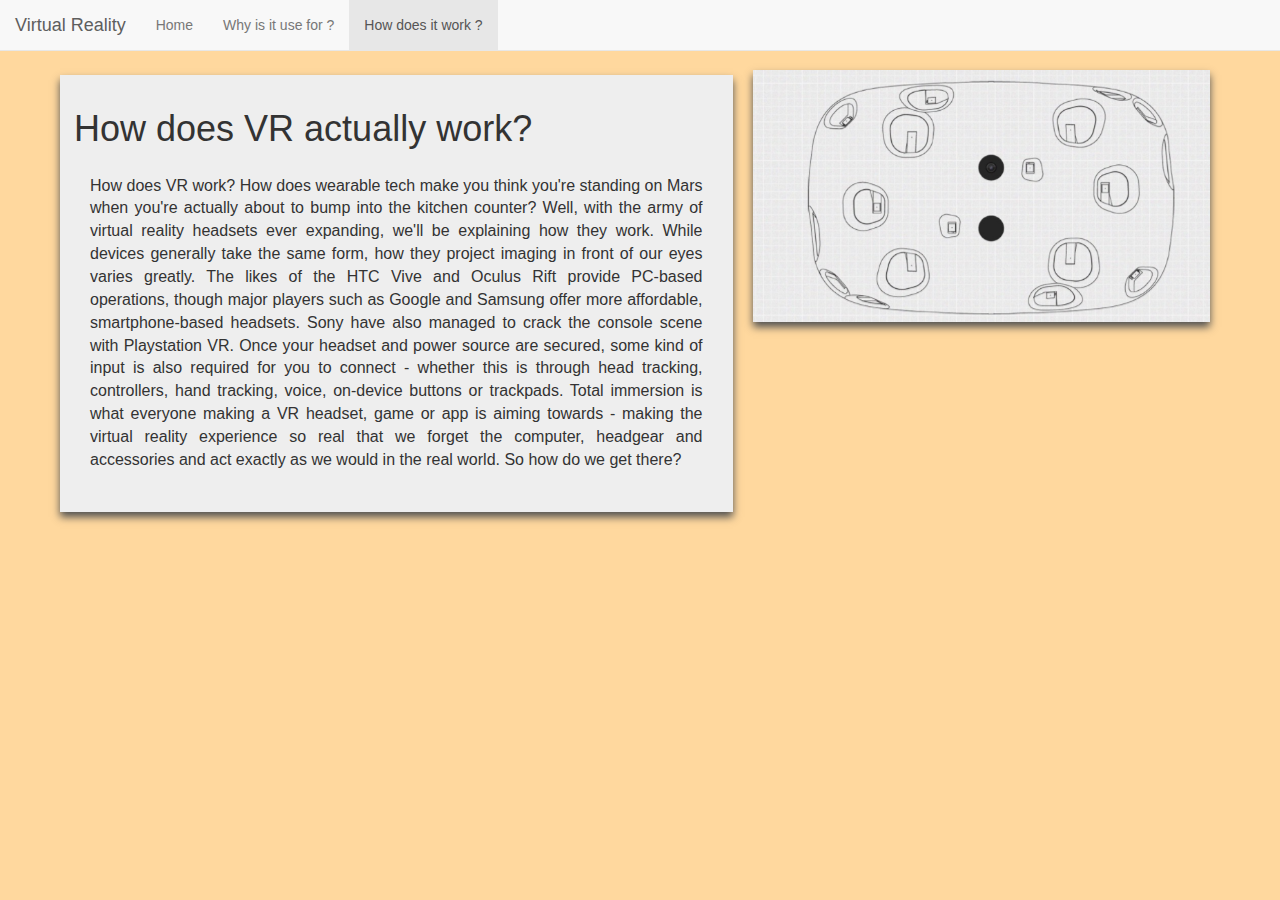
==== how.html @ d701558c "Implémentation du nouveau site" ====
<!DOCTYPE html>
<html>

<head>
    <title>Virtual Reality</title>
    <meta charset="utf-8">
    <meta name="viewport" content="width=device-width, initial-scale=1">
    <link rel="stylesheet" href="https://maxcdn.bootstrapcdn.com/bootstrap/3.3.7/css/bootstrap.min.css">
    <script src="https://ajax.googleapis.com/ajax/libs/jquery/3.1.1/jquery.min.js"></script>
    <script src="https://maxcdn.bootstrapcdn.com/bootstrap/3.3.7/js/bootstrap.min.js"></script>
    <link href="css/styles.css" rel="stylesheet">

    <meta property="og:title" content="Virtual Reality" />
    <meta property="og:type" content="profile" />
    <meta property="og:locale" content="en_EN" />
    <meta property="og:site_name" content="Virtual Reality" />
    <meta property="og:description" content="Website about virtual reality" />
</head>

<body>
    <header id="header">

        <nav class="navbar navbar-default navbar-fixed-top">
            <div class="container-fluid">
                <div class="navbar-header">
                    <button type="button" class="navbar-toggle collapsed" data-toggle="collapse" data-target="#navbar" aria-expanded="false" aria-controls="navbar">
                        <span class="sr-only">Toggle navigation</span>
                        <span class="icon-bar"></span>
                        <span class="icon-bar"></span>
                        <span class="icon-bar"></span>
                    </button>
                    <a class="navbar-brand" href="#">Virtual Reality</a>
                </div>
                <div id="navbar" class="navbar-collapse collapse">
                    <ul class="nav navbar-nav">
                        <li><a href="index.html">Home</a></li>
                        <li><a href="why.html">Why is it use for ?</a></li>
                        <li class="active"><a href="how.html">How does it work ?</a></li>
                    </ul>
                </div>
            </div>
        </nav>
    </header>
    <div class="container">
        <div class="row">
            <div class="col-md-7 block"><div class="content">
                <h1>How does VR actually work?</h1>
                <p class="what">
                    How does VR work? How does wearable tech make you think you're standing on Mars when you're actually about to bump into the kitchen counter? Well, with the army of virtual reality headsets ever expanding, we'll be explaining how they work.
While devices generally take the same form, how they project imaging in front of our eyes varies greatly. The likes of the HTC Vive and Oculus Rift provide PC-based operations, though major players such as Google and Samsung offer more affordable, smartphone-based headsets. Sony have also managed to crack the console scene with Playstation VR.
 
Once your headset and power source are secured, some kind of input is also required for you to connect - whether this is through head tracking, controllers, hand tracking, voice, on-device buttons or trackpads.
Total immersion is what everyone making a VR headset, game or app is aiming towards - making the virtual reality experience so real that we forget the computer, headgear and accessories and act exactly as we would in the real world. So how do we get there?
                </p></div>
            </div>
            <div class="col-md-5">
                <img id="bas" src="media/oc.png">
            </div>
        </div>
             
    </div>
    </body>
---- css/styles.css ----
body {
    padding-top: 70px;
    background-color: #FFD89E;
}

.block {
    padding: 5px;
}

.content {
    background-color: #eee;
    box-shadow: 0 5px 8px #505050;
    padding: 1em;
}

#right {
    text-align: center;
}

.what {
    font-size: 16px;
    text-align: justify;
    padding: 1em;
}

.devlist {
    list-style: none;
    display: flex;
    flex-direction: row;
    flex-wrap: wrap;
    justify-content: center;
    padding: 0px;
}

.devlist li img {
    border-radius: 10%;
}

.devlist li {
    overflow: hidden;
}

.devlist li img:hover {
    border-style: solid;
    border-width: 2px 1px 2px 1px;
    cursor: pointer;
}

.devlist li img {
    width: 200px;
    height: 200px;
    transition: all 0.5s ease-out;
}

footer {
    position: absolute;
    right: 0;
    bottom: 0;
    left: 0;
    padding: 1rem;
    background-color: #efefef;
    text-align: center;
}


/* The Modal (background) */

.modal {
    display: none;
    /* Hidden by default */
    position: fixed;
    /* Stay in place */
    z-index: 1;
    /* Sit on top */
    padding-top: 100px;
    /* Location of the box */
    left: 0;
    top: 0;
    width: 100%;
    /* Full width */
    height: 100%;
    /* Full height */
    overflow: auto;
    /* Enable scroll if needed */
    background-color: rgb(0, 0, 0);
    /* Fallback color */
    background-color: rgba(0, 0, 0, 0.4);
    /* Black w/ opacity */
}


/* Modal Content */

.modal-content {
    position: relative;
    background-color: #fefefe;
    margin: auto;
    padding: 0;
    border: 1px solid #888;
    width: 55%;
    box-shadow: 0 4px 8px 0 rgba(0, 0, 0, 0.2), 0 6px 20px 0 rgba(0, 0, 0, 0.19);
    -webkit-animation-name: animatetop;
    -webkit-animation-duration: 0.4s;
    animation-name: animatetop;
    animation-duration: 0.4s
}


/* Add Animation */

@-webkit-keyframes animatetop {
    from {
        top: -300px;
        opacity: 0
    }
    to {
        top: 0;
        opacity: 1
    }
}

@keyframes animatetop {
    from {
        top: -300px;
        opacity: 0
    }
    to {
        top: 0;
        opacity: 1
    }
}


/* The Close Button */

.close {
    color: white;
    float: right;
    font-size: 28px;
    font-weight: bold;
    opacity: 1;
}

.close:hover,
.close:focus {
    color: #000;
    text-decoration: none;
    cursor: pointer;
}

.modal-header {
    padding: 2px 16px;
    background-color: #5cb85c;
    color: white;
}

.modal-body {
    padding: 2px 16px;
}

.modal-footer {
    padding: 2px 16px;
    background-color: #5cb85c;
    color: white;
}

.modal-content .im {
    width: 100%;
    text-align: center;
}

.modal-content .im img {
    width: 70%;
}

.modal-content p {
    font-size: 16px;
    padding: 2em;
    text-align: justify;
}

#bas {
    width: 100%;
    box-shadow: 0 5px 8px #505050;
}
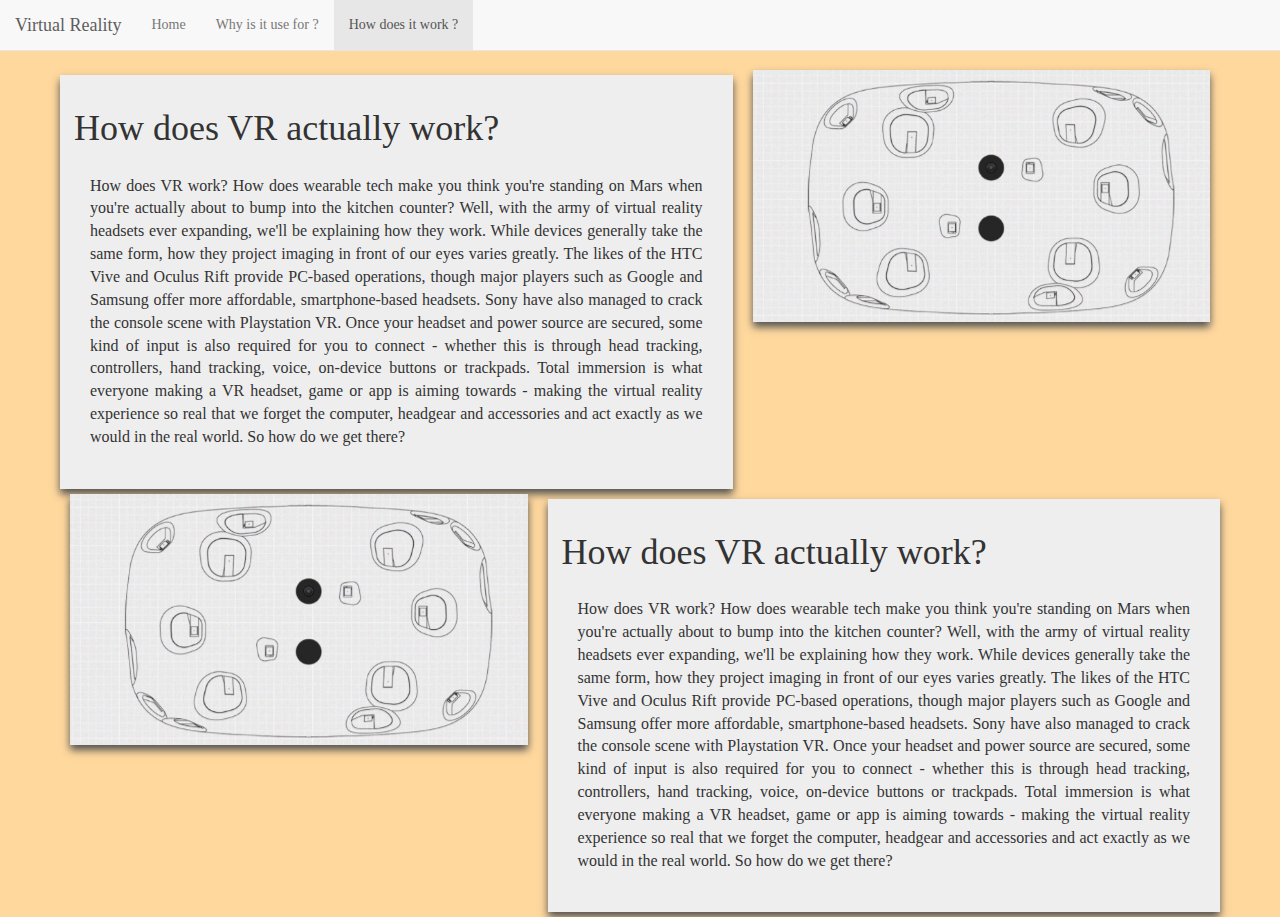
==== commit cc417567: "minor change" ====
--- a/how.html
+++ b/how.html
@@ -17,46 +17,63 @@
     <meta property="og:description" content="Website about virtual reality" />
 </head>
 
-<body>
-    <header id="header">
+    <body>
+        <header id="header">
 
-        <nav class="navbar navbar-default navbar-fixed-top">
-            <div class="container-fluid">
-                <div class="navbar-header">
-                    <button type="button" class="navbar-toggle collapsed" data-toggle="collapse" data-target="#navbar" aria-expanded="false" aria-controls="navbar">
-                        <span class="sr-only">Toggle navigation</span>
-                        <span class="icon-bar"></span>
-                        <span class="icon-bar"></span>
-                        <span class="icon-bar"></span>
-                    </button>
-                    <a class="navbar-brand" href="#">Virtual Reality</a>
+            <nav class="navbar navbar-default navbar-fixed-top">
+                <div class="container-fluid">
+                    <div class="navbar-header">
+                        <button type="button" class="navbar-toggle collapsed" data-toggle="collapse" data-target="#navbar" aria-expanded="false" aria-controls="navbar">
+                            <span class="sr-only">Toggle navigation</span>
+                            <span class="icon-bar"></span>
+                            <span class="icon-bar"></span>
+                            <span class="icon-bar"></span>
+                        </button>
+                        <a class="navbar-brand" href="#">Virtual Reality</a>
+                    </div>
+                    <div id="navbar" class="navbar-collapse collapse">
+                        <ul class="nav navbar-nav">
+                            <li><a href="index.html">Home</a></li>
+                            <li><a href="why.html">Why is it use for ?</a></li>
+                            <li class="active"><a href="how.html">How does it work ?</a></li>
+                        </ul>
+                    </div>
                 </div>
-                <div id="navbar" class="navbar-collapse collapse">
-                    <ul class="nav navbar-nav">
-                        <li><a href="index.html">Home</a></li>
-                        <li><a href="why.html">Why is it use for ?</a></li>
-                        <li class="active"><a href="how.html">How does it work ?</a></li>
-                    </ul>
+            </nav>
+        </header>
+        <div class="container">
+            <div class="row">
+                <div class="col-md-7 block"><div class="content">
+                    <h1>How does VR actually work?</h1>
+                    <p class="what">
+                        How does VR work? How does wearable tech make you think you're standing on Mars when you're actually about to bump into the kitchen counter? Well, with the army of virtual reality headsets ever expanding, we'll be explaining how they work.
+                        While devices generally take the same form, how they project imaging in front of our eyes varies greatly. The likes of the HTC Vive and Oculus Rift provide PC-based operations, though major players such as Google and Samsung offer more affordable, smartphone-based headsets. Sony have also managed to crack the console scene with Playstation VR.
+
+                        Once your headset and power source are secured, some kind of input is also required for you to connect - whether this is through head tracking, controllers, hand tracking, voice, on-device buttons or trackpads.
+                        Total immersion is what everyone making a VR headset, game or app is aiming towards - making the virtual reality experience so real that we forget the computer, headgear and accessories and act exactly as we would in the real world. So how do we get there?
+                    </p></div>
+                </div>
+                <div class="col-md-5">
+                    <img id="bas" src="media/oc.png">
                 </div>
             </div>
-        </nav>
-    </header>
-    <div class="container">
-        <div class="row">
-            <div class="col-md-7 block"><div class="content">
-                <h1>How does VR actually work?</h1>
-                <p class="what">
-                    How does VR work? How does wearable tech make you think you're standing on Mars when you're actually about to bump into the kitchen counter? Well, with the army of virtual reality headsets ever expanding, we'll be explaining how they work.
-While devices generally take the same form, how they project imaging in front of our eyes varies greatly. The likes of the HTC Vive and Oculus Rift provide PC-based operations, though major players such as Google and Samsung offer more affordable, smartphone-based headsets. Sony have also managed to crack the console scene with Playstation VR.
- 
-Once your headset and power source are secured, some kind of input is also required for you to connect - whether this is through head tracking, controllers, hand tracking, voice, on-device buttons or trackpads.
-Total immersion is what everyone making a VR headset, game or app is aiming towards - making the virtual reality experience so real that we forget the computer, headgear and accessories and act exactly as we would in the real world. So how do we get there?
-                </p></div>
+            <div class="row">
+                <div class="col-md-5">
+                    <img id="bas" src="media/oc.png">
+                </div>
+                <div class="col-md-7 block"><div class="content">
+                    <h1>How does VR actually work?</h1>
+                    <p class="what">
+                        How does VR work? How does wearable tech make you think you're standing on Mars when you're actually about to bump into the kitchen counter? Well, with the army of virtual reality headsets ever expanding, we'll be explaining how they work.
+                        While devices generally take the same form, how they project imaging in front of our eyes varies greatly. The likes of the HTC Vive and Oculus Rift provide PC-based operations, though major players such as Google and Samsung offer more affordable, smartphone-based headsets. Sony have also managed to crack the console scene with Playstation VR.
+
+                        Once your headset and power source are secured, some kind of input is also required for you to connect - whether this is through head tracking, controllers, hand tracking, voice, on-device buttons or trackpads.
+                        Total immersion is what everyone making a VR headset, game or app is aiming towards - making the virtual reality experience so real that we forget the computer, headgear and accessories and act exactly as we would in the real world. So how do we get there?
+                    </p></div>
+                </div>
             </div>
-            <div class="col-md-5">
-                <img id="bas" src="media/oc.png">
-            </div>
+
+
         </div>
-             
-    </div>
-    </body>+    </body>
+</html>--- a/css/styles.css
+++ b/css/styles.css
@@ -1,6 +1,7 @@
 body {
     padding-top: 70px;
     background-color: #FFD89E;
+    font-family: Georgia;
 }
 
 .block {
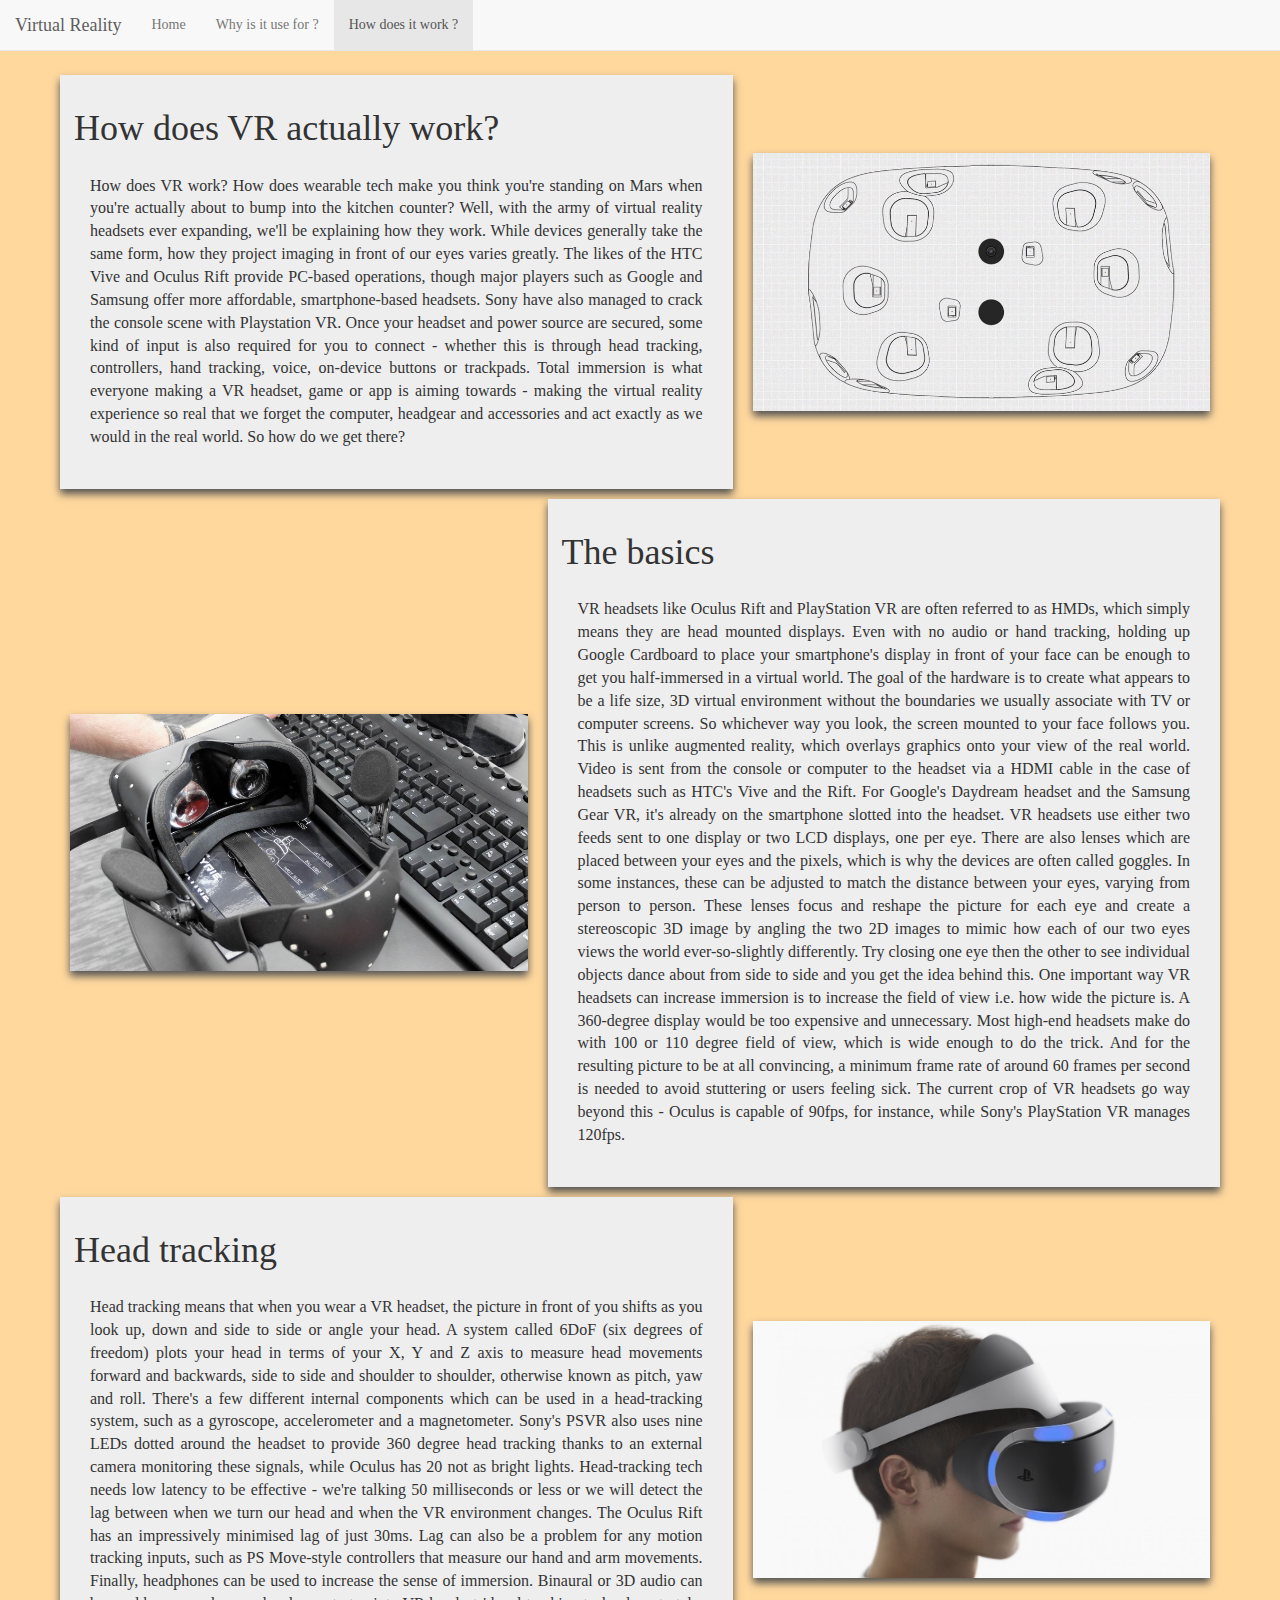
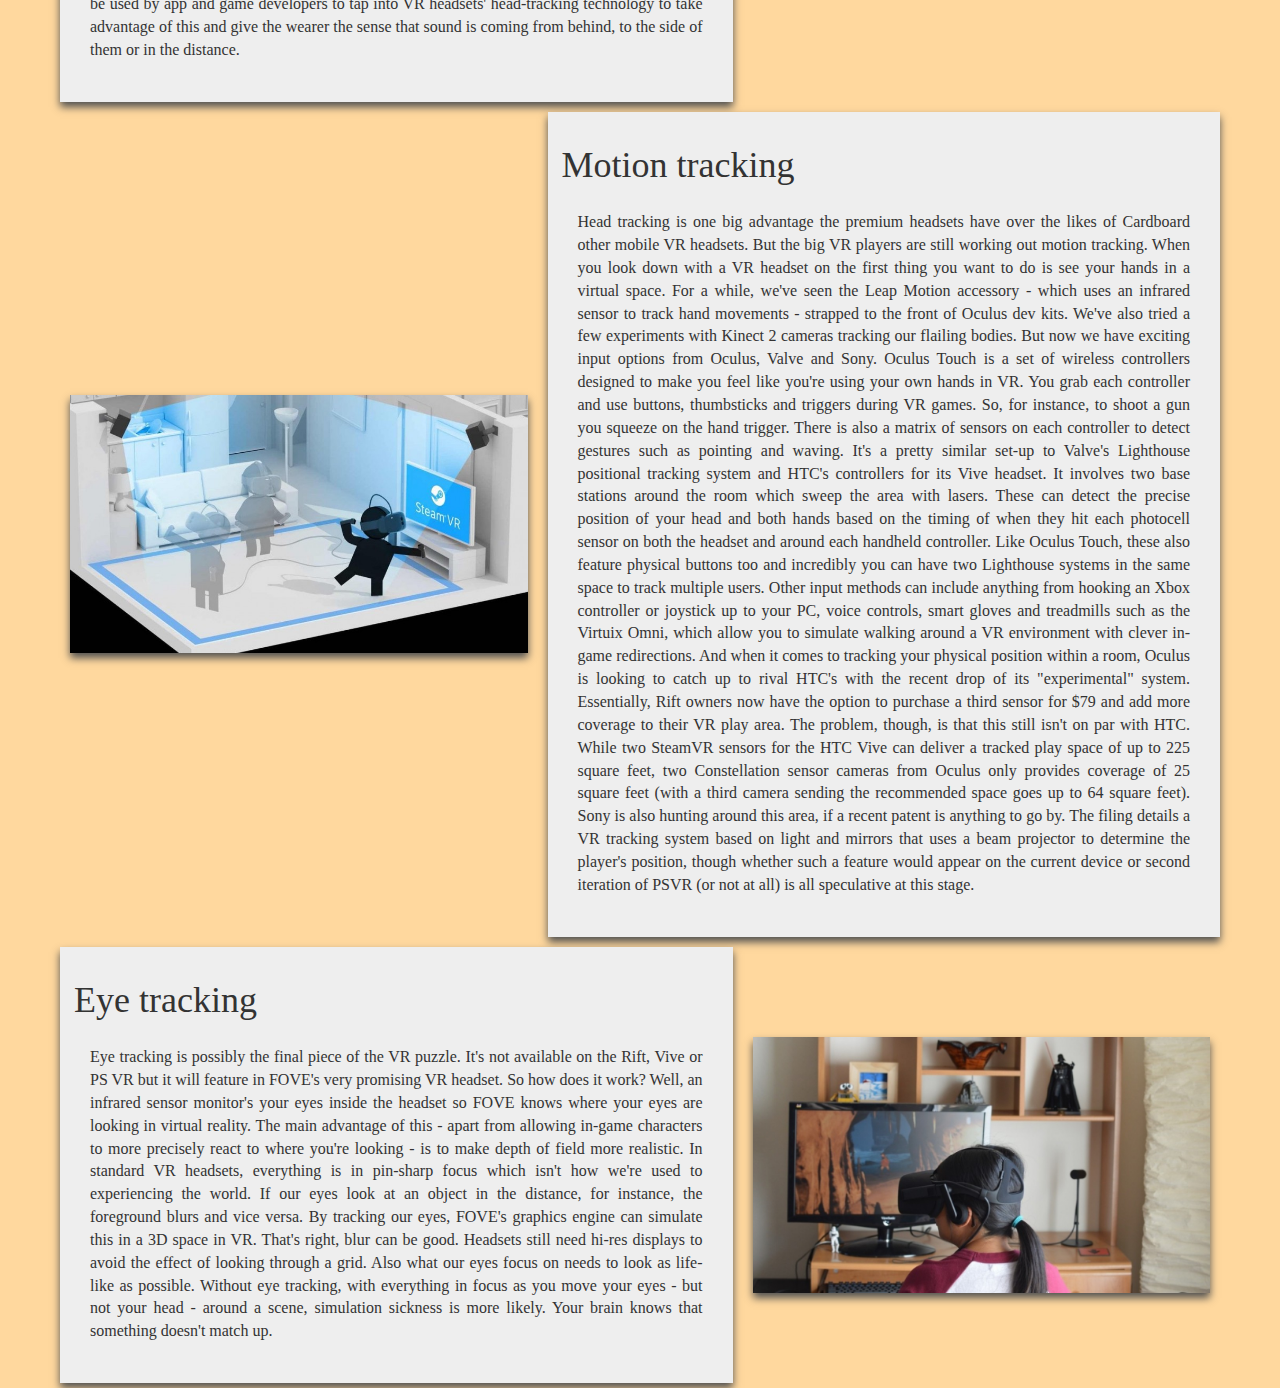
==== commit 68096e57: "Add files via upload" ====
--- a/how.html
+++ b/how.html
@@ -1,79 +1,147 @@
-<!DOCTYPE html>
-<html>
-
-<head>
-    <title>Virtual Reality</title>
-    <meta charset="utf-8">
-    <meta name="viewport" content="width=device-width, initial-scale=1">
-    <link rel="stylesheet" href="https://maxcdn.bootstrapcdn.com/bootstrap/3.3.7/css/bootstrap.min.css">
-    <script src="https://ajax.googleapis.com/ajax/libs/jquery/3.1.1/jquery.min.js"></script>
-    <script src="https://maxcdn.bootstrapcdn.com/bootstrap/3.3.7/js/bootstrap.min.js"></script>
-    <link href="css/styles.css" rel="stylesheet">
-
-    <meta property="og:title" content="Virtual Reality" />
-    <meta property="og:type" content="profile" />
-    <meta property="og:locale" content="en_EN" />
-    <meta property="og:site_name" content="Virtual Reality" />
-    <meta property="og:description" content="Website about virtual reality" />
-</head>
-
-    <body>
-        <header id="header">
-
-            <nav class="navbar navbar-default navbar-fixed-top">
-                <div class="container-fluid">
-                    <div class="navbar-header">
-                        <button type="button" class="navbar-toggle collapsed" data-toggle="collapse" data-target="#navbar" aria-expanded="false" aria-controls="navbar">
-                            <span class="sr-only">Toggle navigation</span>
-                            <span class="icon-bar"></span>
-                            <span class="icon-bar"></span>
-                            <span class="icon-bar"></span>
-                        </button>
-                        <a class="navbar-brand" href="#">Virtual Reality</a>
-                    </div>
-                    <div id="navbar" class="navbar-collapse collapse">
-                        <ul class="nav navbar-nav">
-                            <li><a href="index.html">Home</a></li>
-                            <li><a href="why.html">Why is it use for ?</a></li>
-                            <li class="active"><a href="how.html">How does it work ?</a></li>
-                        </ul>
-                    </div>
-                </div>
-            </nav>
-        </header>
-        <div class="container">
-            <div class="row">
-                <div class="col-md-7 block"><div class="content">
-                    <h1>How does VR actually work?</h1>
-                    <p class="what">
-                        How does VR work? How does wearable tech make you think you're standing on Mars when you're actually about to bump into the kitchen counter? Well, with the army of virtual reality headsets ever expanding, we'll be explaining how they work.
-                        While devices generally take the same form, how they project imaging in front of our eyes varies greatly. The likes of the HTC Vive and Oculus Rift provide PC-based operations, though major players such as Google and Samsung offer more affordable, smartphone-based headsets. Sony have also managed to crack the console scene with Playstation VR.
-
-                        Once your headset and power source are secured, some kind of input is also required for you to connect - whether this is through head tracking, controllers, hand tracking, voice, on-device buttons or trackpads.
-                        Total immersion is what everyone making a VR headset, game or app is aiming towards - making the virtual reality experience so real that we forget the computer, headgear and accessories and act exactly as we would in the real world. So how do we get there?
-                    </p></div>
-                </div>
-                <div class="col-md-5">
-                    <img id="bas" src="media/oc.png">
-                </div>
-            </div>
-            <div class="row">
-                <div class="col-md-5">
-                    <img id="bas" src="media/oc.png">
-                </div>
-                <div class="col-md-7 block"><div class="content">
-                    <h1>How does VR actually work?</h1>
-                    <p class="what">
-                        How does VR work? How does wearable tech make you think you're standing on Mars when you're actually about to bump into the kitchen counter? Well, with the army of virtual reality headsets ever expanding, we'll be explaining how they work.
-                        While devices generally take the same form, how they project imaging in front of our eyes varies greatly. The likes of the HTC Vive and Oculus Rift provide PC-based operations, though major players such as Google and Samsung offer more affordable, smartphone-based headsets. Sony have also managed to crack the console scene with Playstation VR.
-
-                        Once your headset and power source are secured, some kind of input is also required for you to connect - whether this is through head tracking, controllers, hand tracking, voice, on-device buttons or trackpads.
-                        Total immersion is what everyone making a VR headset, game or app is aiming towards - making the virtual reality experience so real that we forget the computer, headgear and accessories and act exactly as we would in the real world. So how do we get there?
-                    </p></div>
-                </div>
-            </div>
-
-
-        </div>
-    </body>
-</html>+<!DOCTYPE html>
+<html>
+
+<head>
+    <title>Virtual Reality</title>
+    <meta charset="utf-8">
+    <meta name="viewport" content="width=device-width, initial-scale=1">
+    <link rel="stylesheet" href="https://maxcdn.bootstrapcdn.com/bootstrap/3.3.7/css/bootstrap.min.css">
+    <script src="https://ajax.googleapis.com/ajax/libs/jquery/3.1.1/jquery.min.js"></script>
+
+    <script src="https://maxcdn.bootstrapcdn.com/bootstrap/3.3.7/js/bootstrap.min.js"></script>
+    <link href="css/styles.css" rel="stylesheet">
+
+    <meta property="og:title" content="Virtual Reality" />
+    <meta property="og:type" content="profile" />
+    <meta property="og:locale" content="en_EN" />
+    <meta property="og:site_name" content="Virtual Reality" />
+    <meta property="og:description" content="Website about virtual reality" />
+
+</head>
+
+    <body>
+        <header id="header">
+
+            <nav class="navbar navbar-default navbar-fixed-top">
+                <div class="container-fluid">
+                    <div class="navbar-header">
+                        <button type="button" class="navbar-toggle collapsed" data-toggle="collapse" data-target="#navbar" aria-expanded="false" aria-controls="navbar">
+                            <span class="sr-only">Toggle navigation</span>
+                            <span class="icon-bar"></span>
+                            <span class="icon-bar"></span>
+                            <span class="icon-bar"></span>
+                        </button>
+                        <a class="navbar-brand" href="#">Virtual Reality</a>
+                    </div>
+                    <div id="navbar" class="navbar-collapse collapse">
+                        <ul class="nav navbar-nav">
+                            <li><a href="index.html">Home</a></li>
+                            <li><a href="why.html">Why is it use for ?</a></li>
+                            <li class="active"><a href="how.html">How does it work ?</a></li>
+                        </ul>
+                    </div>
+                </div>
+            </nav>
+        </header>
+        <div class="container">
+            <div class="row">
+                <div id="div1" class="col-md-7 block"><div class="content">
+                    <h1>How does VR actually work?</h1>
+                    <p class="what">
+                        How does VR work? How does wearable tech make you think you're standing on Mars when you're actually about to bump into the kitchen counter? Well, with the army of virtual reality headsets ever expanding, we'll be explaining how they work.
+                        While devices generally take the same form, how they project imaging in front of our eyes varies greatly. The likes of the HTC Vive and Oculus Rift provide PC-based operations, though major players such as Google and Samsung offer more affordable, smartphone-based headsets. Sony have also managed to crack the console scene with Playstation VR.
+
+                        Once your headset and power source are secured, some kind of input is also required for you to connect - whether this is through head tracking, controllers, hand tracking, voice, on-device buttons or trackpads.
+                        Total immersion is what everyone making a VR headset, game or app is aiming towards - making the virtual reality experience so real that we forget the computer, headgear and accessories and act exactly as we would in the real world. So how do we get there?
+                    </p></div>
+                </div>
+                <div class="col-md-5">
+                    <img id="img1" class="howimg" src="media/oc.png">
+                </div>
+            </div>
+            <div class="row">
+                <div class="col-md-5">
+                    <img class="howimg" id="img2" src="media/part2.jpg">
+                </div>
+                <div id="div2" class="col-md-7 block"><div class="content">
+                    <h1>The basics</h1>
+                    <p class="what">
+                        VR headsets like Oculus Rift and PlayStation VR are often referred to as HMDs, which simply means they are head mounted displays. Even with no audio or hand tracking, holding up Google Cardboard to place your smartphone's display in front of your face can be enough to get you half-immersed in a virtual world.
+                        The goal of the hardware is to create what appears to be a life size, 3D virtual environment without the boundaries we usually associate with TV or computer screens. So whichever way you look, the screen mounted to your face follows you. This is unlike augmented reality, which overlays graphics onto your view of the real world.
+
+                        Video is sent from the console or computer to the headset via a HDMI cable in the case of headsets such as HTC's Vive and the Rift. For Google's Daydream headset and the Samsung Gear VR, it's already on the smartphone slotted into the headset.
+
+                        VR headsets use either two feeds sent to one display or two LCD displays, one per eye. There are also lenses which are placed between your eyes and the pixels, which is why the devices are often called goggles. In some instances, these can be adjusted to match the distance between your eyes, varying from person to person.
+                        These lenses focus and reshape the picture for each eye and create a stereoscopic 3D image by angling the two 2D images to mimic how each of our two eyes views the world ever-so-slightly differently. Try closing one eye then the other to see individual objects dance about from side to side and you get the idea behind this.
+                        One important way VR headsets can increase immersion is to increase the field of view i.e. how wide the picture is. A 360-degree display would be too expensive and unnecessary. Most high-end headsets make do with 100 or 110 degree field of view, which is wide enough to do the trick.
+                        And for the resulting picture to be at all convincing, a minimum frame rate of around 60 frames per second is needed to avoid stuttering or users feeling sick. The current crop of VR headsets go way beyond this - Oculus is capable of 90fps, for instance, while Sony's PlayStation VR manages 120fps.
+
+                    </p></div>
+                </div>
+            </div>
+
+            <div class="row">
+
+                <div id="div3" class="col-md-7 block"><div class="content">
+                    <h1>Head tracking</h1>
+                    <p class="what">
+                        Head tracking means that when you wear a VR headset, the picture in front of you shifts as you look up, down and side to side or angle your head. A system called 6DoF (six degrees of freedom) plots your head in terms of your X, Y and Z axis to measure head movements forward and backwards, side to side and shoulder to shoulder, otherwise known as pitch, yaw and roll.
+
+                        There's a few different internal components which can be used in a head-tracking system, such as a gyroscope, accelerometer and a magnetometer. Sony's PSVR also uses nine LEDs dotted around the headset to provide 360 degree head tracking thanks to an external camera monitoring these signals, while Oculus has 20 not as bright lights.
+                        Head-tracking tech needs low latency to be effective - we're talking 50 milliseconds or less or we will detect the lag between when we turn our head and when the VR environment changes. The Oculus Rift has an impressively minimised lag of just 30ms. Lag can also be a problem for any motion tracking inputs, such as PS Move-style controllers that measure our hand and arm movements.
+                        Finally, headphones can be used to increase the sense of immersion. Binaural or 3D audio can be used by app and game developers to tap into VR headsets' head-tracking technology to take advantage of this and give the wearer the sense that sound is coming from behind, to the side of them or in the distance.
+
+
+                    </p></div>
+                </div>
+                <div class="col-md-5">
+                    <img class="howimg" id="img3" src="media/head.jpg">
+                </div>
+            </div>
+
+            <div class="row">
+                <div class="col-md-5">
+                    <img class="howimg" id="img4" src="media/motion.jpg">
+                </div>
+                <div id="div4" class="col-md-7 block"><div class="content">
+                    <h1>Motion tracking</h1>
+                    <p class="what">
+                        Head tracking is one big advantage the premium headsets have over the likes of Cardboard other mobile VR headsets. But the big VR players are still working out motion tracking. When you look down with a VR headset on the first thing you want to do is see your hands in a virtual space.
+                        For a while, we've seen the Leap Motion accessory - which uses an infrared sensor to track hand movements - strapped to the front of Oculus dev kits. We've also tried a few experiments with Kinect 2 cameras tracking our flailing bodies. But now we have exciting input options from Oculus, Valve and Sony.
+                        Oculus Touch is a set of wireless controllers designed to make you feel like you're using your own hands in VR. You grab each controller and use buttons, thumbsticks and triggers during VR games. So, for instance, to shoot a gun you squeeze on the hand trigger. There is also a matrix of sensors on each controller to detect gestures such as pointing and waving.
+
+                        It's a pretty similar set-up to Valve's Lighthouse positional tracking system and HTC's controllers for its Vive headset. It involves two base stations around the room which sweep the area with lasers. These can detect the precise position of your head and both hands based on the timing of when they hit each photocell sensor on both the headset and around each handheld controller. Like Oculus Touch, these also feature physical buttons too and incredibly you can have two Lighthouse systems in the same space to track multiple users.
+                        Other input methods can include anything from hooking an Xbox controller or joystick up to your PC, voice controls, smart gloves and treadmills such as the Virtuix Omni, which allow you to simulate walking around a VR environment with clever in-game redirections.
+                        And when it comes to tracking your physical position within a room, Oculus is looking to catch up to rival HTC's with the recent drop of its "experimental" system. Essentially, Rift owners now have the option to purchase a third sensor for $79 and add more coverage to their VR play area.
+                        The problem, though, is that this still isn't on par with HTC. While two SteamVR sensors for the HTC Vive can deliver a tracked play space of up to 225 square feet, two Constellation sensor cameras from Oculus only provides coverage of 25 square feet (with a third camera sending the recommended space goes up to 64 square feet).
+                        Sony is also hunting around this area, if a recent patent is anything to go by. The filing details a VR tracking system based on light and mirrors that uses a beam projector to determine the player's position, though whether such a feature would appear on the current device or second iteration of PSVR (or not at all) is all speculative at this stage.
+
+                    </p></div>
+                </div>
+            </div>
+            <div class="row">
+
+                <div id="div5" class="col-md-7 block"><div class="content">
+                    <h1>Eye tracking</h1>
+                    <p class="what">
+                        Eye tracking is possibly the final piece of the VR puzzle. It's not available on the Rift, Vive or PS VR but it will feature in FOVE's very promising VR headset. So how does it work?
+                        Well, an infrared sensor monitor's your eyes inside the headset so FOVE knows where your eyes are looking in virtual reality. The main advantage of this - apart from allowing in-game characters to more precisely react to where you're looking - is to make depth of field more realistic.
+                        In standard VR headsets, everything is in pin-sharp focus which isn't how we're used to experiencing the world. If our eyes look at an object in the distance, for instance, the foreground blurs and vice versa. By tracking our eyes, FOVE's graphics engine can simulate this in a 3D space in VR. That's right, blur can be good.
+                        Headsets still need hi-res displays to avoid the effect of looking through a grid. Also what our eyes focus on needs to look as life-like as possible. Without eye tracking, with everything in focus as you move your eyes - but not your head - around a scene, simulation sickness is more likely. Your brain knows that something doesn't match up.
+
+                    </p></div>
+                </div>
+                <div class="col-md-5">
+                    <img class="howimg" id="img5" src="media/eye.jpg">
+                </div>
+            </div>
+
+
+        </div>
+    </body>
+<script src="js/howquery.js"></script>
+</html>
+
+
+
+
--- a/css/styles.css
+++ b/css/styles.css
@@ -180,7 +180,11 @@
     text-align: justify;
 }
 
-#bas {
+img {
     width: 100%;
     box-shadow: 0 5px 8px #505050;
+}
+
+.test {
+    margin-top: 50px;
 }